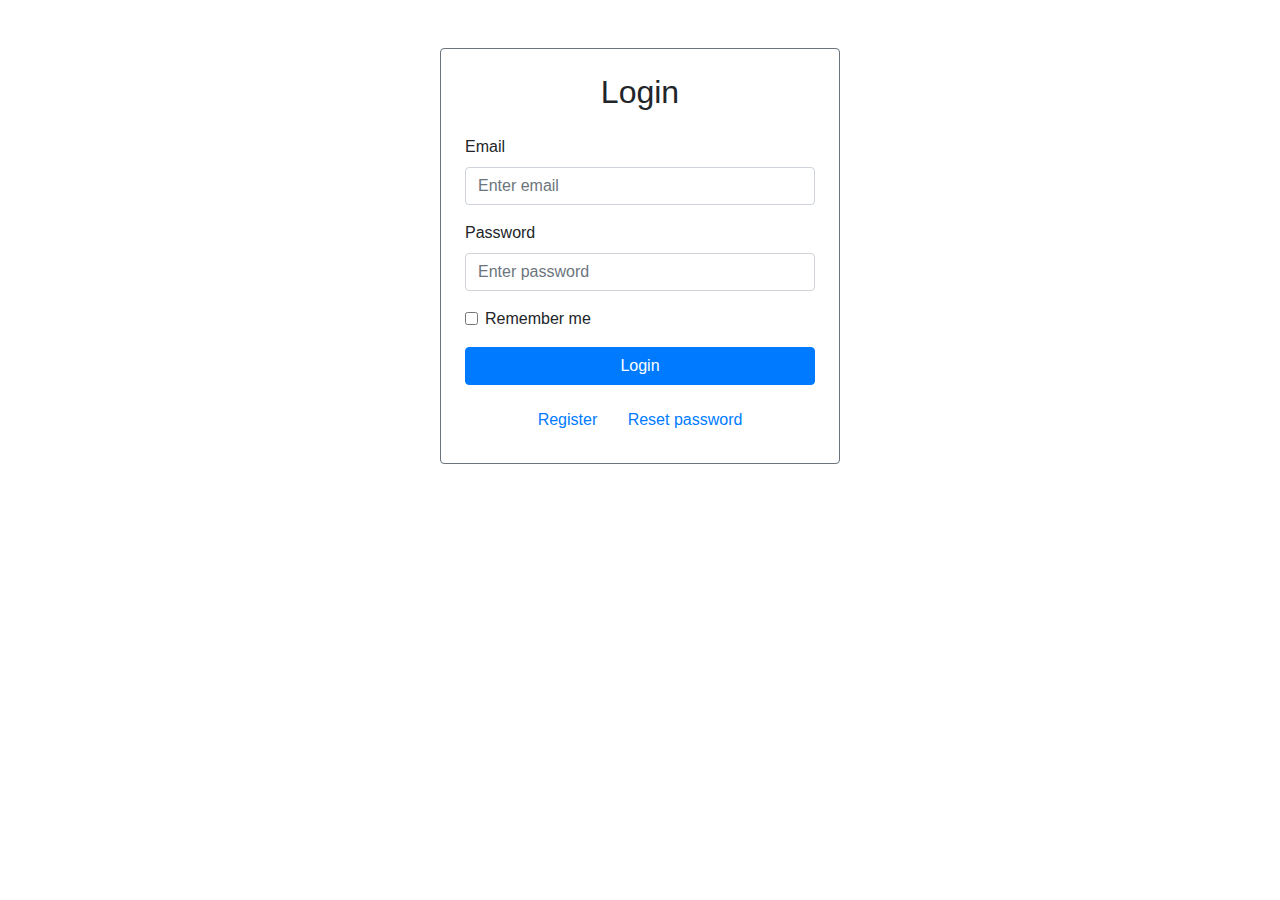
==== login.html @ 53084091 "commit" ====
<!DOCTYPE html>
<html lang="en">
<head>
    <meta charset="UTF-8">
    <meta name="viewport" content="width=device-width, initial-scale=1, shrink-to-fit=no">

    <!-- Bootstrap CSS -->
    <link rel="stylesheet" href="https://stackpath.bootstrapcdn.com/bootstrap/4.5.2/css/bootstrap.min.css"
          integrity="sha384-JcKb8q3iqJ61gNV9KGb8thSsNjpSL0n8PARn9HuZOnIxN0hoP+VmmDGMN5t9UJ0Z" crossorigin="anonymous">
    <title>Title</title>
    <script src="js/login_validation.js"></script>
    <style>
        /* Make the table the same width as the monitor */
        .table {
            width: 100%;
        }

        /* Make the navbar and fonts more modern */
        .navbar {
            font-family: 'Roboto', sans-serif;
            background-color: #333333;
        }

        .nav-link {
            color: #ffffff;
        }

        .nav-link:hover {
            color: #cccccc;
        }
    </style>
</head>
<body>
<!-- Login Form -->
<form class="mx-auto mt-5 p-4 border border-secondary rounded" style="max-width: 400px;" id="login-form">
    <h2 class="text-center mb-4">Login</h2>
    <div class="form-group">
        <label for="emailInput">Email</label>
        <input type="text" class="form-control" id="emailInput" placeholder="Enter email" >
    </div>
    <div class="form-group">
        <label for="passwordInput">Password</label>
        <input type="password" class="form-control" id="passwordInput" placeholder="Enter password" >
    </div>
    <div class="form-group form-check">
        <input type="checkbox" class="form-check-input" id="rememberCheckbox">
        <label class="form-check-label" for="rememberCheckbox">Remember me</label>
    </div>
    <button type="submit" class="btn btn-primary btn-block">Login</button>
    <div class="text-center mt-3">
        <a href="/register" class="btn btn-link" id="register">Register</a>
        <a href="/reset_password" class="btn btn-link" id="reset-password">Reset password</a>
    </div>
</form>


</body>
</html>
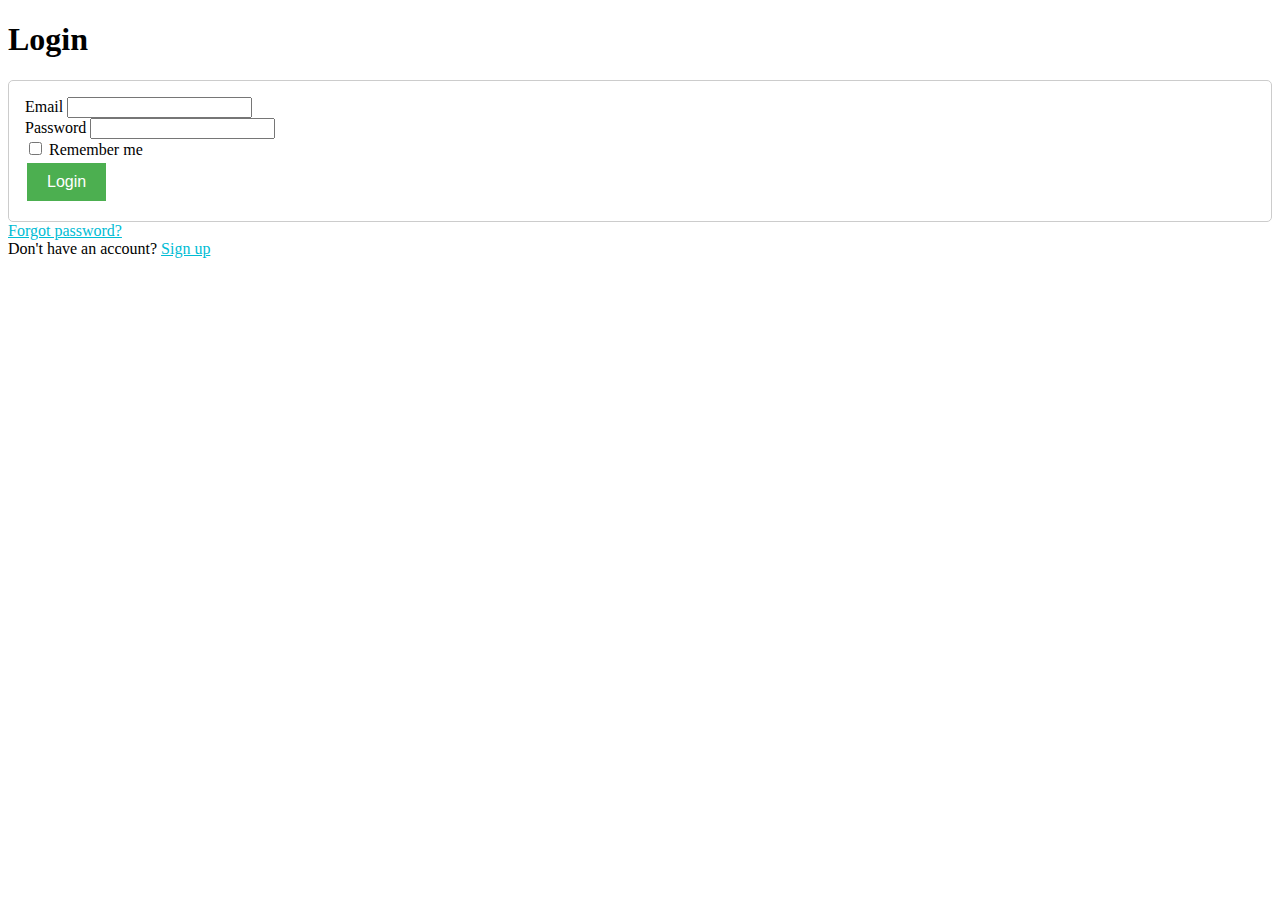
==== commit de95a752: "commit" ====
--- a/login.html
+++ b/login.html
@@ -1,58 +1,103 @@
-<!DOCTYPE html>
+<!doctype html>
 <html lang="en">
 <head>
-    <meta charset="UTF-8">
+    <!-- Required meta tags -->
+    <meta charset="utf-8">
     <meta name="viewport" content="width=device-width, initial-scale=1, shrink-to-fit=no">
 
     <!-- Bootstrap CSS -->
-    <link rel="stylesheet" href="https://stackpath.bootstrapcdn.com/bootstrap/4.5.2/css/bootstrap.min.css"
-          integrity="sha384-JcKb8q3iqJ61gNV9KGb8thSsNjpSL0n8PARn9HuZOnIxN0hoP+VmmDGMN5t9UJ0Z" crossorigin="anonymous">
-    <title>Title</title>
+    <link rel="stylesheet" href="https://stackpath.bootstrapcdn.com/bootstrap/4.5.0/css/bootstrap.min.css"
+          integrity="sha384-9aIt2nRpC12Uk9gS9baDl411NQApFmC26EwAOH8WgZl5MYYxFfc+NcPb1dKGj7Sk" crossorigin="anonymous">
     <script src="js/login_validation.js"></script>
     <style>
-        /* Make the table the same width as the monitor */
-        .table {
-            width: 100%;
+        /* Add some spacing and a border to the form */
+        form {
+            padding: 1rem;
+            border: 1px solid #ccc;
+            border-radius: 5px;
         }
 
-        /* Make the navbar and fonts more modern */
-        .navbar {
-            font-family: 'Roboto', sans-serif;
-            background-color: #333333;
+        /* Style the submit button */
+        button[type="submit"] {
+            background-color: #4CAF50;
+            border: none;
+            color: white;
+            padding: 10px 20px;
+            text-align: center;
+            text-decoration: none;
+            display: inline-block;
+            font-size: 16px;
+            margin: 4px 2px;
+            cursor: pointer;
         }
 
-        .nav-link {
-            color: #ffffff;
+        /* Add some hover effects to the submit button */
+        button[type="submit"]:hover {
+            background-color: #45a049;
         }
 
-        .nav-link:hover {
-            color: #cccccc;
+        /* Style the "Forgot password?" and "Sign up" links */
+        a {
+            color: #00bcd4;
         }
+
+        a:hover {
+            text-decoration: underline;
+        }
+
+        #emailHelp {
+            display: none;
+        }
+
+        #passwordHelp {
+            display: none;
+        }
+
     </style>
+
+    <title>Login Form</title>
 </head>
 <body>
-<!-- Login Form -->
-<form class="mx-auto mt-5 p-4 border border-secondary rounded" style="max-width: 400px;" id="login-form">
-    <h2 class="text-center mb-4">Login</h2>
-    <div class="form-group">
-        <label for="emailInput">Email</label>
-        <input type="text" class="form-control" id="emailInput" placeholder="Enter email" >
+<div class="container mt-5">
+    <div class="row justify-content-center">
+        <div class="col-md-6 col-lg-5">
+            <h1 class="text-center mb-3">Login</h1>
+            <form onsubmit="return validateForm()">
+                <div class="form-group">
+                    <label for="email">Email</label>
+                    <input type="email" class="form-control" id="email" aria-describedby="emailHelp">
+                    <small id="emailHelp" class="form-text text-muted">We'll never share your email with anyone
+                        else.</small>
+                </div>
+                <div class="form-group">
+                    <label for="password">Password</label>
+                    <input type="password" class="form-control" id="password">
+                    <small id="passwordHelp" class="form-text text-muted">We'll never share your email with anyone
+                        else.</small>
+                </div>
+                <div class="form-check">
+                    <input type="checkbox" class="form-check-input" id="rememberMe">
+                    <label class="form-check-label" for="rememberMe">Remember me</label>
+                </div>
+                <button type="submit" class="btn btn-primary btn-block mt-4">Login</button>
+            </form>
+            <div class="text-center mt-3">
+                <a href="#" class="text-primary">Forgot password?</a>
+            </div>
+            <div class="text-center mt-3">
+                Don't have an account? <a href="#" class="text-primary">Sign up</a>
+            </div>
+        </div>
     </div>
-    <div class="form-group">
-        <label for="passwordInput">Password</label>
-        <input type="password" class="form-control" id="passwordInput" placeholder="Enter password" >
-    </div>
-    <div class="form-group form-check">
-        <input type="checkbox" class="form-check-input" id="rememberCheckbox">
-        <label class="form-check-label" for="rememberCheckbox">Remember me</label>
-    </div>
-    <button type="submit" class="btn btn-primary btn-block">Login</button>
-    <div class="text-center mt-3">
-        <a href="/register" class="btn btn-link" id="register">Register</a>
-        <a href="/reset_password" class="btn btn-link" id="reset-password">Reset password</a>
-    </div>
-</form>
+</div>
 
-
+<!-- Optional JavaScript -->
+<!-- jQuery first, then Popper.js, then Bootstrap JS -->
+<script src="https://code.jquery.com/jquery-3.5.1.slim.min.js"
+        integrity="sha384-DfXdz2htPH0lsSSs5nCTpuj/zy4C+OGpamoFVy38MVBnE+IbbVYUew+OrCXaRkfj"
+        crossorigin="anonymous"></script>
+<script src="https://cdn.jsdelivr.net/npm/@popperjs/core@2.16.6/dist/umd/popper.min.js">
+    <script src="https://stackpath.bootstrapcdn.com/bootstrap/4.5.0/js/bootstrap.min.js"
+            integrity="sha384-OgVRvuATP1z7JjHLkuOU7Xw704+h835Lr+6QL9UvYjZE3Ipu6Tp75j7Bh/kR0JKI"></script>
 </body>
-</html>+</html>
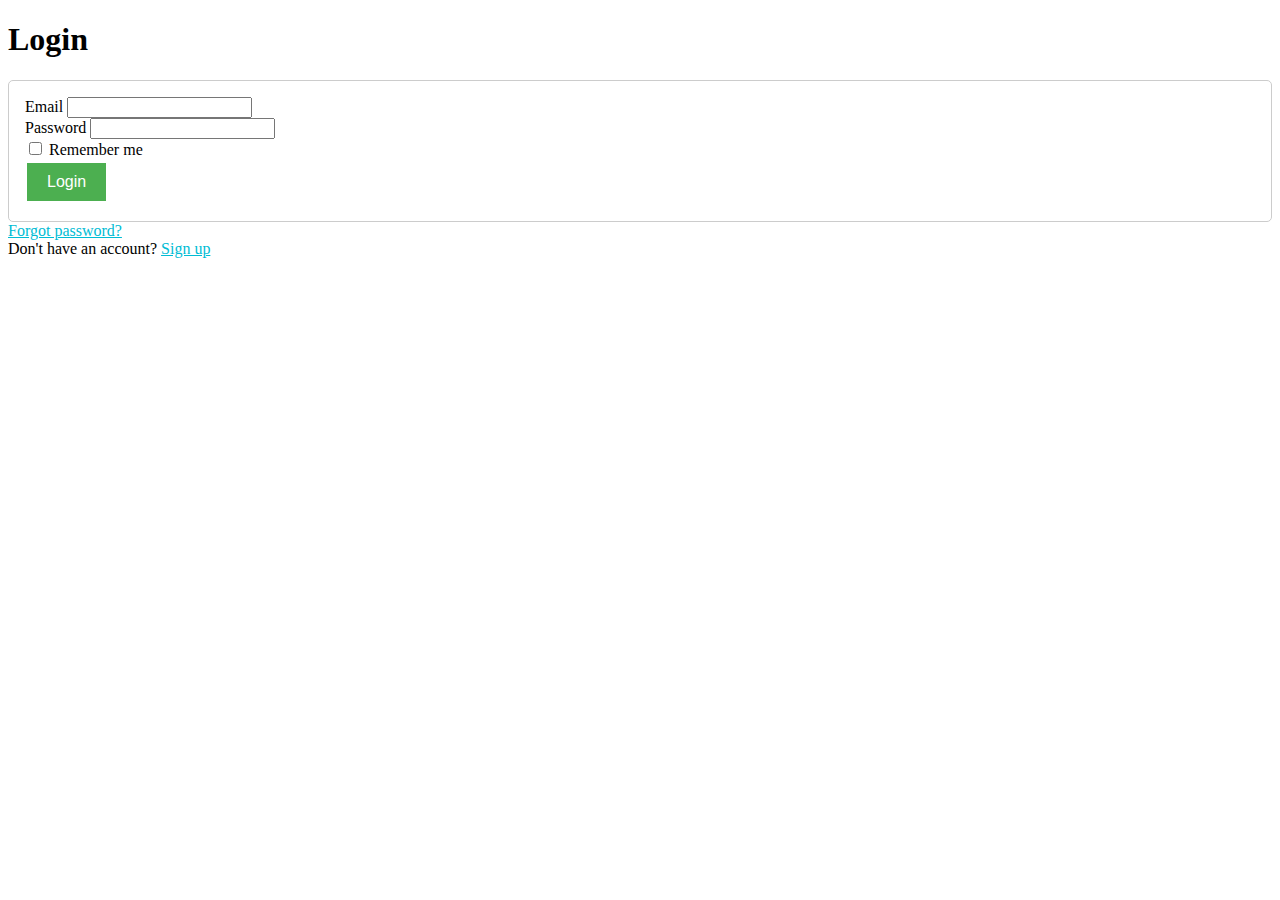
==== commit 3fbe5c84: "commit" ====
--- a/login.html
+++ b/login.html
@@ -8,52 +8,16 @@
     <!-- Bootstrap CSS -->
     <link rel="stylesheet" href="https://stackpath.bootstrapcdn.com/bootstrap/4.5.0/css/bootstrap.min.css"
           integrity="sha384-9aIt2nRpC12Uk9gS9baDl411NQApFmC26EwAOH8WgZl5MYYxFfc+NcPb1dKGj7Sk" crossorigin="anonymous">
+    <link rel="stylesheet" href="css/login.css">
     <script src="js/login_validation.js"></script>
-    <style>
-        /* Add some spacing and a border to the form */
-        form {
-            padding: 1rem;
-            border: 1px solid #ccc;
-            border-radius: 5px;
-        }
 
-        /* Style the submit button */
-        button[type="submit"] {
-            background-color: #4CAF50;
-            border: none;
-            color: white;
-            padding: 10px 20px;
-            text-align: center;
-            text-decoration: none;
-            display: inline-block;
-            font-size: 16px;
-            margin: 4px 2px;
-            cursor: pointer;
-        }
 
-        /* Add some hover effects to the submit button */
-        button[type="submit"]:hover {
-            background-color: #45a049;
-        }
-
-        /* Style the "Forgot password?" and "Sign up" links */
-        a {
-            color: #00bcd4;
-        }
-
-        a:hover {
-            text-decoration: underline;
-        }
-
-        #emailHelp {
-            display: none;
-        }
-
-        #passwordHelp {
-            display: none;
-        }
-
-    </style>
+    <!-- Optional JavaScript -->
+    <!-- jQuery first, then Popper.js, then Bootstrap JS -->
+    <script src="https://code.jquery.com/jquery-3.5.1.slim.min.js" crossorigin="anonymous"></script>
+    <script src="https://cdn.jsdelivr.net/npm/@popperjs/core@2.16.6/dist/umd/popper.min.js">
+        <script src="https://stackpath.bootstrapcdn.com/bootstrap/4.5.0/js/bootstrap.min.js"
+                integrity="sha384-OgVRvuATP1z7JjHLkuOU7Xw704+h835Lr+6QL9UvYjZE3Ipu6Tp75j7Bh/kR0JKI"></script>
 
     <title>Login Form</title>
 </head>
@@ -62,7 +26,7 @@
     <div class="row justify-content-center">
         <div class="col-md-6 col-lg-5">
             <h1 class="text-center mb-3">Login</h1>
-            <form onsubmit="return validateForm()">
+            <form onsubmit="return validateForm()" id="loginForm">
                 <div class="form-group">
                     <label for="email">Email</label>
                     <input type="email" class="form-control" id="email" aria-describedby="emailHelp">
@@ -90,14 +54,5 @@
         </div>
     </div>
 </div>
-
-<!-- Optional JavaScript -->
-<!-- jQuery first, then Popper.js, then Bootstrap JS -->
-<script src="https://code.jquery.com/jquery-3.5.1.slim.min.js"
-        integrity="sha384-DfXdz2htPH0lsSSs5nCTpuj/zy4C+OGpamoFVy38MVBnE+IbbVYUew+OrCXaRkfj"
-        crossorigin="anonymous"></script>
-<script src="https://cdn.jsdelivr.net/npm/@popperjs/core@2.16.6/dist/umd/popper.min.js">
-    <script src="https://stackpath.bootstrapcdn.com/bootstrap/4.5.0/js/bootstrap.min.js"
-            integrity="sha384-OgVRvuATP1z7JjHLkuOU7Xw704+h835Lr+6QL9UvYjZE3Ipu6Tp75j7Bh/kR0JKI"></script>
 </body>
-</html>
+</html>--- a/css/login.css
+++ b/css/login.css
@@ -0,0 +1,42 @@
+/* Add some spacing and a border to the form */
+form {
+    padding: 1rem;
+    border: 1px solid #ccc;
+    border-radius: 5px;
+}
+
+/* Style the submit button */
+button[type="submit"] {
+    background-color: #4CAF50;
+    border: none;
+    color: white;
+    padding: 10px 20px;
+    text-align: center;
+    text-decoration: none;
+    display: inline-block;
+    font-size: 16px;
+    margin: 4px 2px;
+    cursor: pointer;
+}
+
+/* Add some hover effects to the submit button */
+button[type="submit"]:hover {
+    background-color: #45a049;
+}
+
+/* Style the "Forgot password?" and "Sign up" links */
+a {
+    color: #00bcd4;
+}
+
+a:hover {
+    text-decoration: underline;
+}
+
+#emailHelp {
+    display: none;
+}
+
+#passwordHelp {
+    display: none;
+}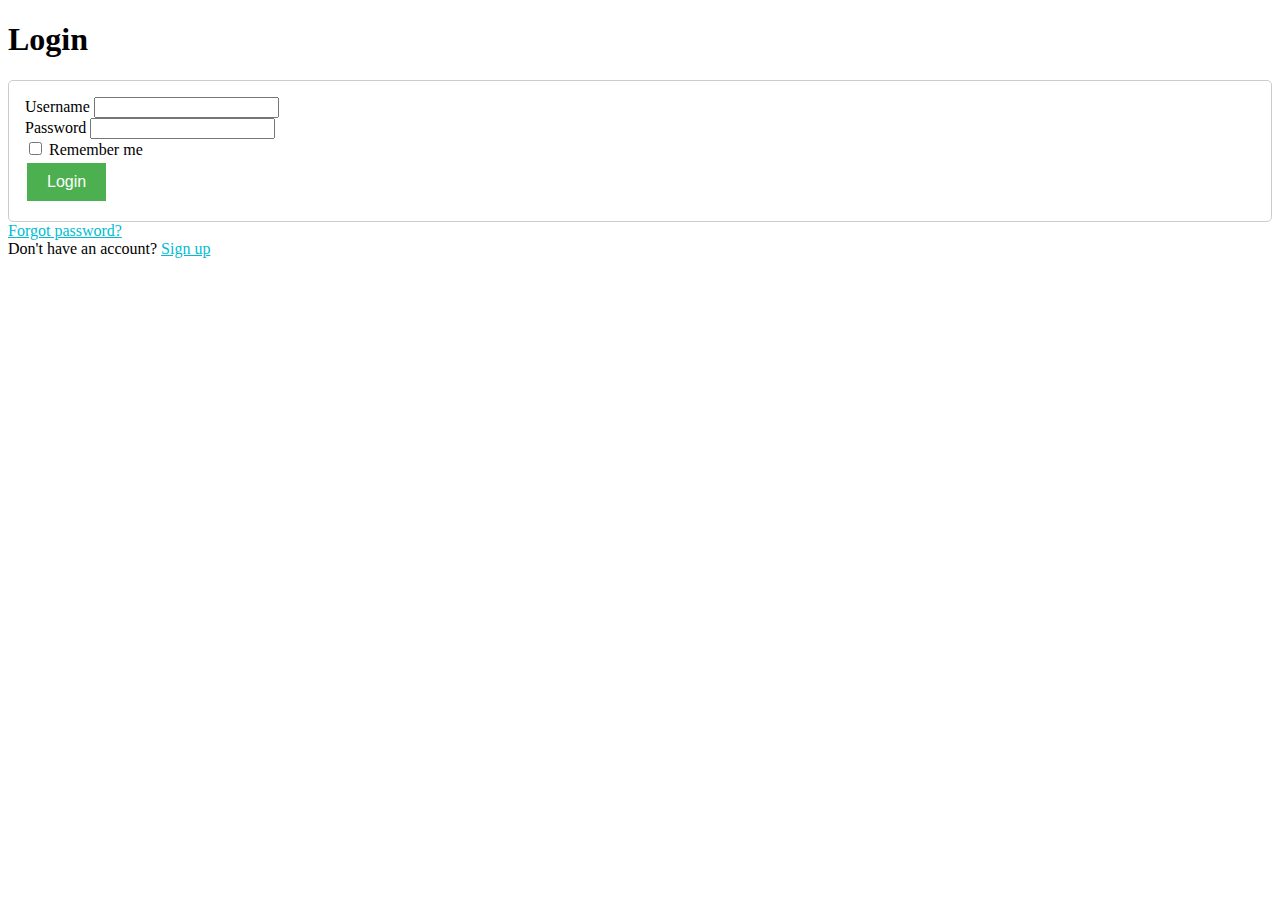
==== commit 5e73df95: "commit" ====
--- a/login.html
+++ b/login.html
@@ -15,7 +15,7 @@
     <!-- Optional JavaScript -->
     <!-- jQuery first, then Popper.js, then Bootstrap JS -->
     <script src="https://code.jquery.com/jquery-3.5.1.slim.min.js" crossorigin="anonymous"></script>
-    <script src="https://cdn.jsdelivr.net/npm/@popperjs/core@2.16.6/dist/umd/popper.min.js">
+    <script src="https://cdn.jsdelivr.net/npm/@popperjs/core@2.16.6/dist/umd/popper.min.js"></script>
         <script src="https://stackpath.bootstrapcdn.com/bootstrap/4.5.0/js/bootstrap.min.js"
                 integrity="sha384-OgVRvuATP1z7JjHLkuOU7Xw704+h835Lr+6QL9UvYjZE3Ipu6Tp75j7Bh/kR0JKI"></script>
 
@@ -26,9 +26,9 @@
     <div class="row justify-content-center">
         <div class="col-md-6 col-lg-5">
             <h1 class="text-center mb-3">Login</h1>
-            <form onsubmit="return validateForm()" id="loginForm">
+            <form onsubmit="return validateForm()" id="loginForm" action="php/login.php" method="post">
                 <div class="form-group">
-                    <label for="email">Email</label>
+                    <label for="email">Username</label>
                     <input type="email" class="form-control" id="email" aria-describedby="emailHelp">
                     <small id="emailHelp" class="form-text text-muted">We'll never share your email with anyone
                         else.</small>
